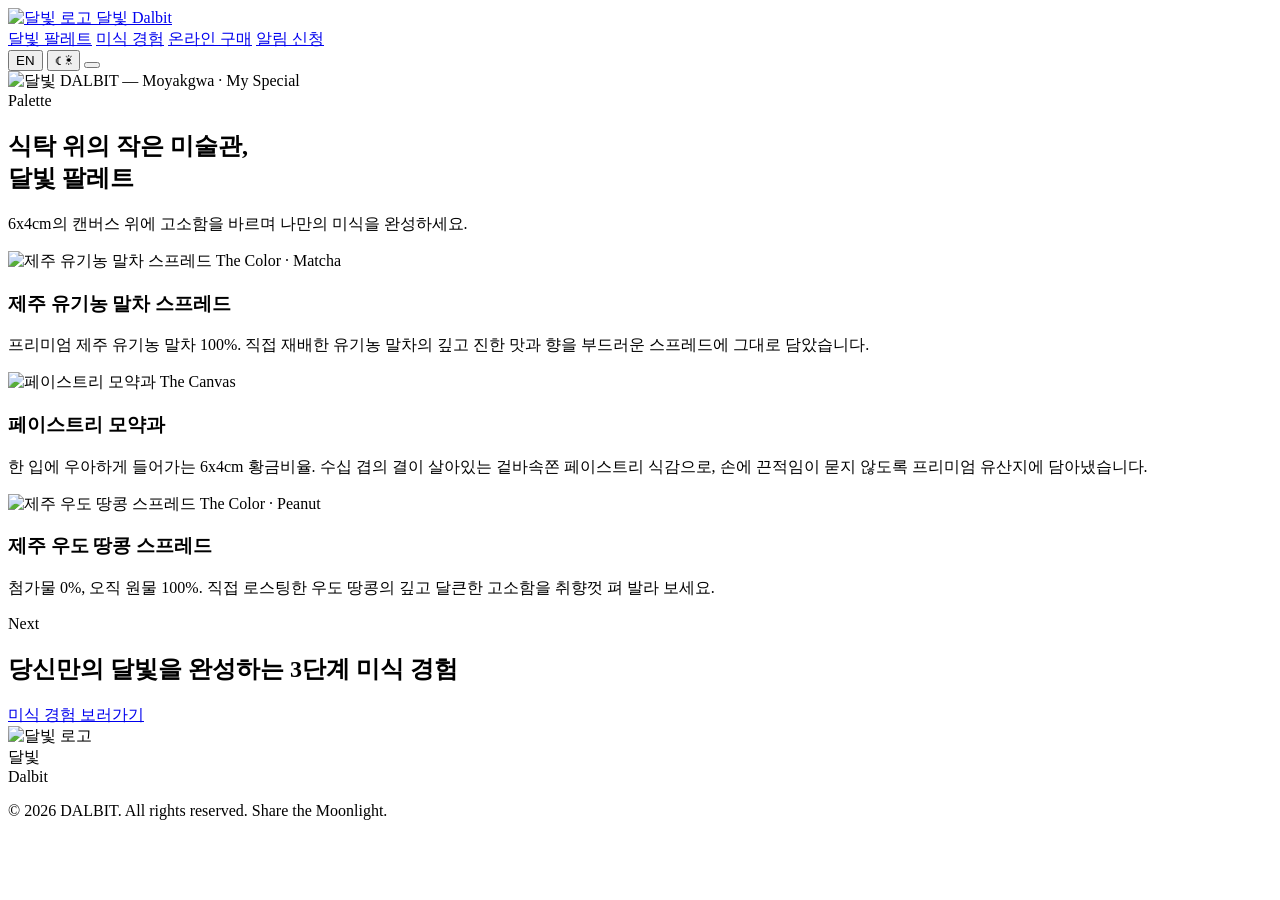
==== dalbit-main/palette/index.html @ 478a7880 "Initial commit from ZIP" ====
<!DOCTYPE html>
<html lang="ko">
<head>
  <meta charset="UTF-8" />
  <meta name="viewport" content="width=device-width, initial-scale=1.0" />
  <title data-i18n="palette.title">달빛 팔레트 | 달빛 DALBIT</title>
  <meta name="description" content="식탁 위의 작은 미술관, 달빛 팔레트. 페이스트리 모약과, 수제 저당 스프레드, 달토끼 스패출러." />
  <link rel="stylesheet" href="https://cdn.jsdelivr.net/gh/orioncactus/pretendard@v1.3.9/dist/web/static/pretendard.min.css" />
  <link rel="stylesheet" href="/css/style.css" />
  <script src="/js/main.js" defer></script>
</head>
<body>

  <header class="site-header">
    <div class="container header-inner">
      <a href="/" class="brand"><img class="brand-logo" src="/public/logo.png" alt="달빛 로고" />
        <span class="brand-ko" data-i18n="brand.main">달빛</span>
        <span class="brand-en" data-i18n="brand.sub">Dalbit</span>
      </a>

      <nav class="main-nav" aria-label="주 메뉴">
        <a href="/palette/" data-i18n="nav.palette">달빛 팔레트</a>
        <a href="/ritual/" data-i18n="nav.ritual">미식 경험</a>
        <a href="/shop/" data-i18n="nav.shop">온라인 구매</a>
        <a href="/preorder/" class="nav-cta" data-i18n="nav.cta">알림 신청</a>
      </nav>

      <div class="header-tools">
        <button class="lang-toggle" aria-label="언어 전환 / Switch language">EN</button>
        <button class="theme-toggle" aria-label="라이트/다크 모드 전환">
          <span class="icon-moon">☾</span>
          <span class="icon-sun">☀</span>
        </button>
        <button class="menu-toggle" aria-label="메뉴 열기" aria-expanded="false">
          <span></span><span></span><span></span>
        </button>
      </div>
    </div>
  </header>

  <main>
    <section class="top-banner">
      <img src="/public/hero-banner.jpeg" alt="달빛 DALBIT — Moyakgwa · My Special" />
    </section>

    <section class="page-hero">
      <div class="container">
        <span class="eyebrow reveal">Palette</span>
        <h1 class="reveal" data-i18n="palette.h1">식탁 위의 작은 미술관,<br />달빛 팔레트</h1>
        <p class="lede reveal" data-i18n="palette.lede">6x4cm의 캔버스 위에 고소함을 바르며 나만의 미식을 완성하세요.</p>
        <div class="rule reveal"></div>
      </div>
    </section>

    <section class="section">
      <div class="container">
        <div class="card-grid">
          <article class="card reveal">
            <img class="card-photo" src="/public/matcha-spread.png" alt="제주 유기농 말차 스프레드" />
            <span class="card-label">The Color · Matcha</span>
            <h3 data-i18n="palette.c1.h">제주 유기농 말차 스프레드</h3>
            <p data-i18n="palette.c1.p">프리미엄 제주 유기농 말차 100%. 직접 재배한 유기농 말차의 깊고 진한 맛과 향을 부드러운 스프레드에 그대로 담았습니다.</p>
          </article>

          <article class="card reveal">
            <img class="card-photo" src="/public/moyakgwa.png" alt="페이스트리 모약과" />
            <span class="card-label">The Canvas</span>
            <h3 data-i18n="palette.c2.h">페이스트리 모약과</h3>
            <p data-i18n="palette.c2.p">한 입에 우아하게 들어가는 6x4cm 황금비율. 수십 겹의 결이 살아있는 겉바속쫀 페이스트리 식감으로, 손에 끈적임이 묻지 않도록 프리미엄 유산지에 담아냈습니다.</p>
          </article>

          <article class="card reveal">
            <img class="card-photo" src="/public/peanut-spread.png" alt="제주 우도 땅콩 스프레드" />
            <span class="card-label">The Color · Peanut</span>
            <h3 data-i18n="palette.c3.h">제주 우도 땅콩 스프레드</h3>
            <p data-i18n="palette.c3.p">첨가물 0%, 오직 원물 100%. 직접 로스팅한 우도 땅콩의 깊고 달큰한 고소함을 취향껏 펴 발라 보세요.</p>
          </article>
        </div>
      </div>
    </section>

    <section class="cta-band cta-clouds">
      <div class="container reveal">
        <span class="eyebrow">Next</span>
        <h2 data-i18n="palette.cta.h">당신만의 달빛을 완성하는 3단계 미식 경험</h2>
        <a href="/ritual/" class="btn btn-gold" data-i18n="palette.cta.btn">미식 경험 보러가기</a>
      </div>
    </section>
  </main>

  <footer class="site-footer">
    <div class="container">
      <img class="footer-logo" src="/public/logo.png" alt="달빛 로고" /><div class="brand-ko" data-i18n="brand.main">달빛</div>
      <div class="tagline" data-i18n="brand.sub">Dalbit</div>
      <p class="copyright">© 2026 DALBIT. All rights reserved. Share the Moonlight.</p>
    </div>
  </footer>

</body>
</html>
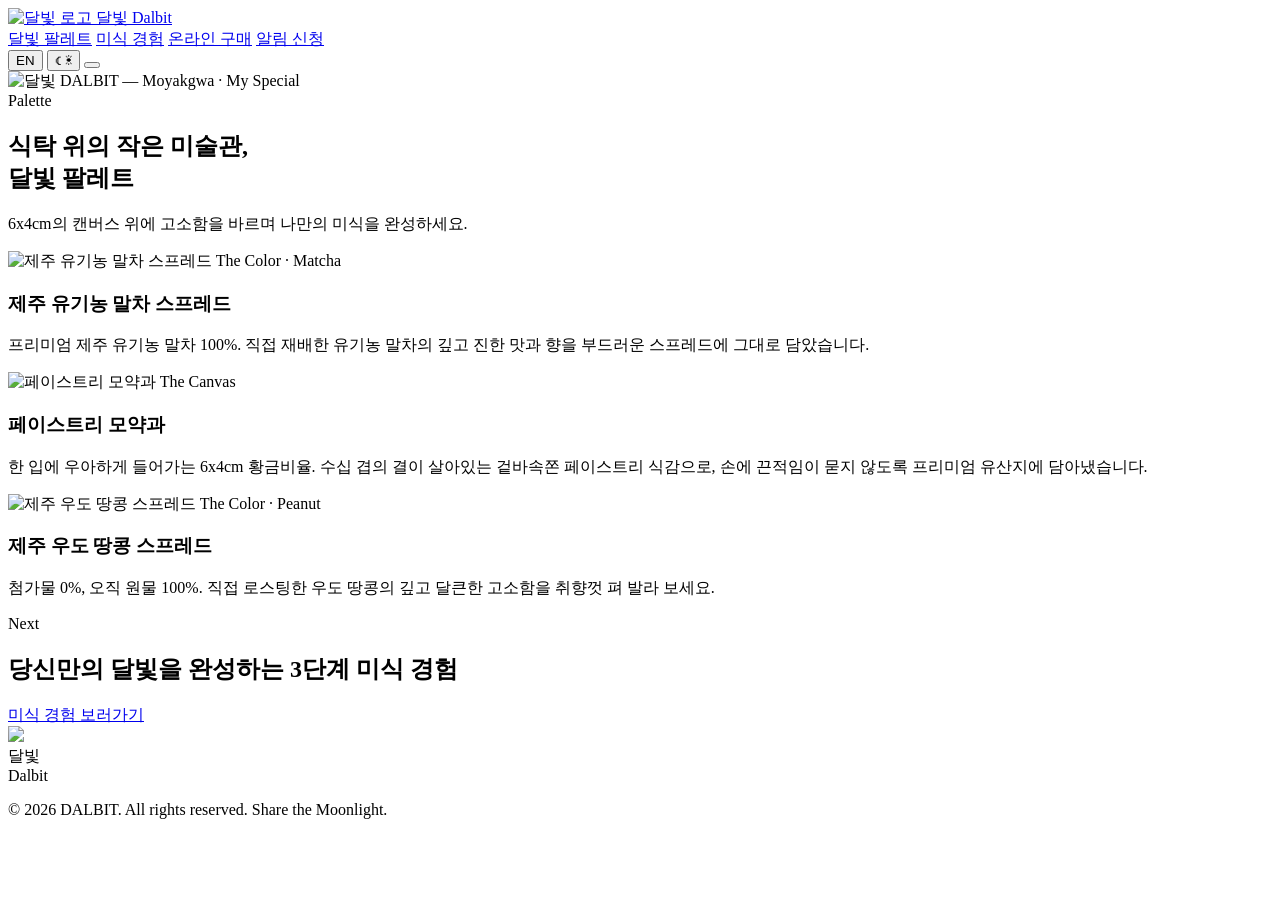
==== commit 7e658412: "전체 페이지 경로 및 링크 수정" ====
--- a/dalbit-main/palette/index.html
+++ b/dalbit-main/palette/index.html
@@ -6,23 +6,23 @@
   <title data-i18n="palette.title">달빛 팔레트 | 달빛 DALBIT</title>
   <meta name="description" content="식탁 위의 작은 미술관, 달빛 팔레트. 페이스트리 모약과, 수제 저당 스프레드, 달토끼 스패출러." />
   <link rel="stylesheet" href="https://cdn.jsdelivr.net/gh/orioncactus/pretendard@v1.3.9/dist/web/static/pretendard.min.css" />
-  <link rel="stylesheet" href="/css/style.css" />
-  <script src="/js/main.js" defer></script>
+  <link rel="stylesheet" href="/Dalbit_korea/dalbit-main/css/style.css" />
+  <script src="/Dalbit_korea/dalbit-main/js/main.js" defer></script>
 </head>
 <body>
 
   <header class="site-header">
     <div class="container header-inner">
-      <a href="/" class="brand"><img class="brand-logo" src="/public/logo.png" alt="달빛 로고" />
+      <a href="/Dalbit_korea/dalbit-main/index.html" class="brand"><img class="brand-logo" src="/Dalbit_korea/dalbit-main/public/logo.png" alt="달빛 로고" />
         <span class="brand-ko" data-i18n="brand.main">달빛</span>
         <span class="brand-en" data-i18n="brand.sub">Dalbit</span>
       </a>
 
       <nav class="main-nav" aria-label="주 메뉴">
-        <a href="/palette/" data-i18n="nav.palette">달빛 팔레트</a>
-        <a href="/ritual/" data-i18n="nav.ritual">미식 경험</a>
-        <a href="/shop/" data-i18n="nav.shop">온라인 구매</a>
-        <a href="/preorder/" class="nav-cta" data-i18n="nav.cta">알림 신청</a>
+        <a href="/Dalbit_korea/dalbit-main/palette/index.html" data-i18n="nav.palette">달빛 팔레트</a>
+        <a href="/Dalbit_korea/dalbit-main/ritual/index.html" data-i18n="nav.ritual">미식 경험</a>
+        <a href="/Dalbit_korea/dalbit-main/shop/index.html" data-i18n="nav.shop">온라인 구매</a>
+        <a href="/Dalbit_korea/dalbit-main/preorder/index.html" class="nav-cta" data-i18n="nav.cta">알림 신청</a>
       </nav>
 
       <div class="header-tools">
@@ -56,21 +56,21 @@
       <div class="container">
         <div class="card-grid">
           <article class="card reveal">
-            <img class="card-photo" src="/public/matcha-spread.png" alt="제주 유기농 말차 스프레드" />
+            <img class="card-photo" src="/Dalbit_korea/dalbit-main/public/matcha-spread.png" alt="제주 유기농 말차 스프레드" />
             <span class="card-label">The Color · Matcha</span>
             <h3 data-i18n="palette.c1.h">제주 유기농 말차 스프레드</h3>
             <p data-i18n="palette.c1.p">프리미엄 제주 유기농 말차 100%. 직접 재배한 유기농 말차의 깊고 진한 맛과 향을 부드러운 스프레드에 그대로 담았습니다.</p>
           </article>
 
           <article class="card reveal">
-            <img class="card-photo" src="/public/moyakgwa.png" alt="페이스트리 모약과" />
+            <img class="card-photo" src="/Dalbit_korea/dalbit-main/public/moyakgwa.png" alt="페이스트리 모약과" />
             <span class="card-label">The Canvas</span>
             <h3 data-i18n="palette.c2.h">페이스트리 모약과</h3>
             <p data-i18n="palette.c2.p">한 입에 우아하게 들어가는 6x4cm 황금비율. 수십 겹의 결이 살아있는 겉바속쫀 페이스트리 식감으로, 손에 끈적임이 묻지 않도록 프리미엄 유산지에 담아냈습니다.</p>
           </article>
 
           <article class="card reveal">
-            <img class="card-photo" src="/public/peanut-spread.png" alt="제주 우도 땅콩 스프레드" />
+            <img class="card-photo" src="/Dalbit_korea/dalbit-main/public/peanut-spread.png" alt="제주 우도 땅콩 스프레드" />
             <span class="card-label">The Color · Peanut</span>
             <h3 data-i18n="palette.c3.h">제주 우도 땅콩 스프레드</h3>
             <p data-i18n="palette.c3.p">첨가물 0%, 오직 원물 100%. 직접 로스팅한 우도 땅콩의 깊고 달큰한 고소함을 취향껏 펴 발라 보세요.</p>
@@ -90,7 +90,7 @@
 
   <footer class="site-footer">
     <div class="container">
-      <img class="footer-logo" src="/public/logo.png" alt="달빛 로고" /><div class="brand-ko" data-i18n="brand.main">달빛</div>
+      <img class="footer-logo" src="/Dalbit_korea/dalbit-main/public/logo.png alt="달빛 로고" /><div class="brand-ko" data-i18n="brand.main">달빛</div>
       <div class="tagline" data-i18n="brand.sub">Dalbit</div>
       <p class="copyright">© 2026 DALBIT. All rights reserved. Share the Moonlight.</p>
     </div>
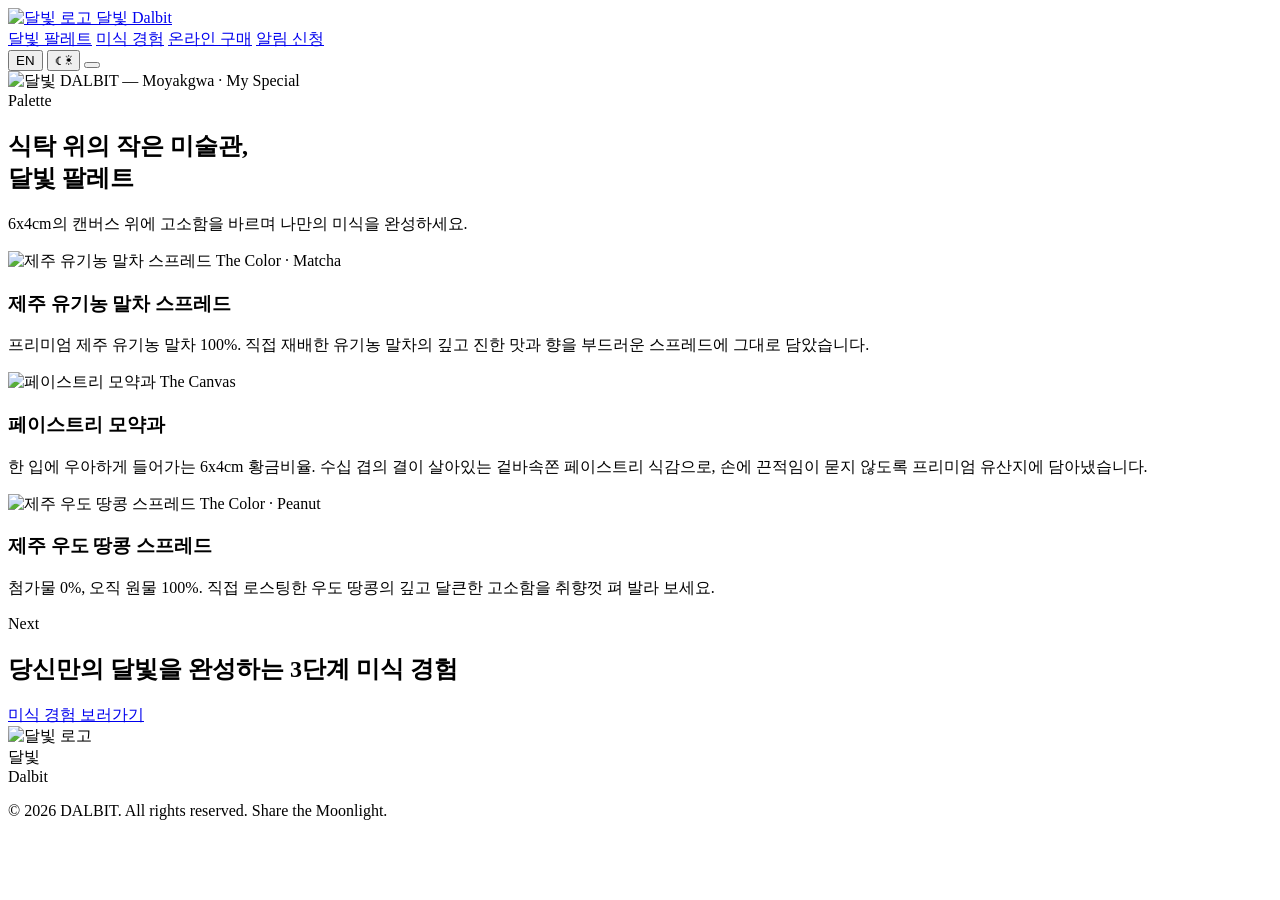
==== commit 187f0787: "팔레트 푸터 로고 따옴표 오타 수정" ====
--- a/dalbit-main/palette/index.html
+++ b/dalbit-main/palette/index.html
@@ -83,14 +83,14 @@
       <div class="container reveal">
         <span class="eyebrow">Next</span>
         <h2 data-i18n="palette.cta.h">당신만의 달빛을 완성하는 3단계 미식 경험</h2>
-        <a href="/ritual/" class="btn btn-gold" data-i18n="palette.cta.btn">미식 경험 보러가기</a>
+        <a href="/Dalbit_korea/dalbit-main/ritual/" class="btn btn-gold" data-i18n="palette.cta.btn">미식 경험 보러가기</a>
       </div>
     </section>
   </main>
 
   <footer class="site-footer">
     <div class="container">
-      <img class="footer-logo" src="/Dalbit_korea/dalbit-main/public/logo.png alt="달빛 로고" /><div class="brand-ko" data-i18n="brand.main">달빛</div>
+      <img class="footer-logo" src="/Dalbit_korea/dalbit-main/public/logo.png" alt="달빛 로고" /><div class="brand-ko" data-i18n="brand.main">달빛</div>
       <div class="tagline" data-i18n="brand.sub">Dalbit</div>
       <p class="copyright">© 2026 DALBIT. All rights reserved. Share the Moonlight.</p>
     </div>
